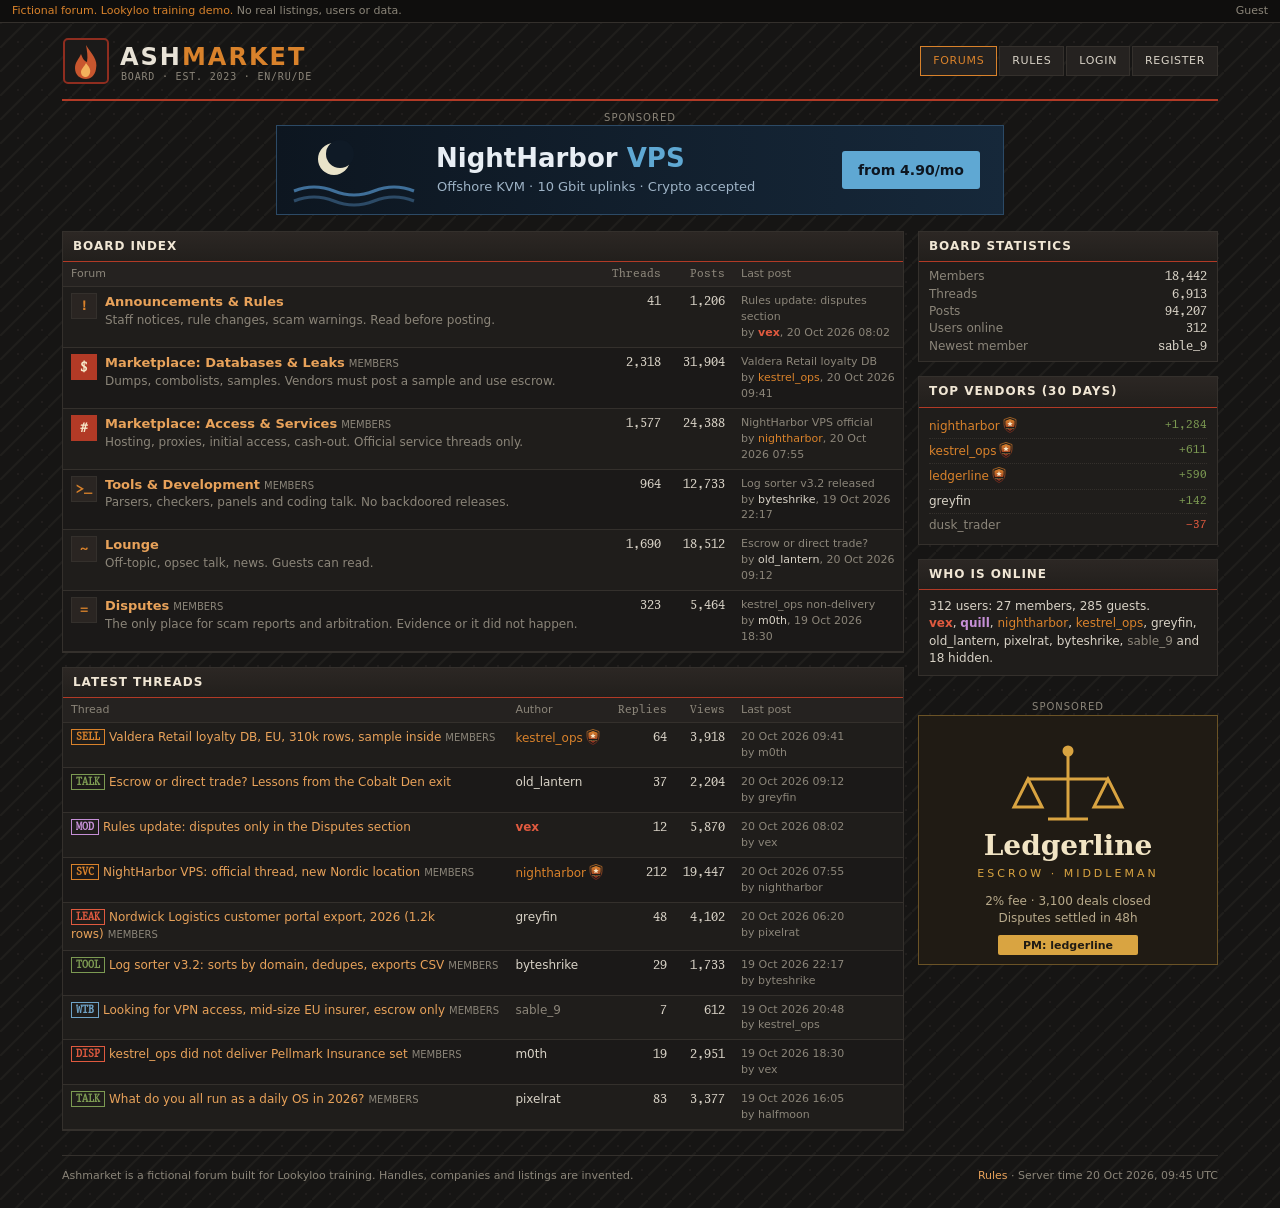
==== sites/market/index.html @ 932539af "Initial commit" ====
<!doctype html>
<html lang="en">
<head>
  <meta charset="utf-8">
  <meta name="viewport" content="width=device-width, initial-scale=1">
  <title>Ashmarket · Board index</title>
  <link rel="icon" href="favicon.ico">
  <link rel="stylesheet" href="assets/css/common.css">
  <link rel="stylesheet" href="assets/css/market.css">
  <script src="assets/js/ui-helper.js" defer></script>
</head>
<body>
  <a class="skip-link" href="#main">Skip to content</a>
  <div class="demo-bar">
    <span><strong>Fictional forum. Lookyloo training demo.</strong> No real listings, users or data.</span>
    <span data-session>Guest</span>
  </div>
  <div class="wrap">
    <header class="site-header">
      <a class="logo" href="./"><img src="assets/img/logo.svg" alt="Ashmarket" width="260" height="56"></a>
      <button class="menu-toggle" type="button" aria-controls="site-menu" aria-expanded="false">Menu</button>
      <nav id="site-menu" class="site-menu" aria-label="Main">
        <a href="./" aria-current="page">Forums</a>
        <a href="rules.html">Rules</a>
        <a href="login.html">Login</a>
        <a href="login.html">Register</a>
      </nav>
    </header>

    <div class="leaderboard">
      <span class="ad-label">Sponsored</span>
      <img src="assets/img/ad-nightharbor.svg" alt="NightHarbor VPS: offshore KVM from 4.90 a month" width="728" height="90">
    </div>

    <div class="board">
      <main id="main">
        <section class="block">
          <h2>Board index</h2>
          <table>
            <thead>
              <tr><th>Forum</th><th class="num">Threads</th><th class="num">Posts</th><th class="last">Last post</th></tr>
            </thead>
            <tbody>
              <tr>
                <td><span class="icon">!</span><a class="forum-name" href="rules.html">Announcements &amp; Rules</a><div class="forum-desc">Staff notices, rule changes, scam warnings. Read before posting.</div></td>
                <td class="num">41</td><td class="num">1,206</td>
                <td class="last">Rules update: disputes section<br>by <span class="rank-admin">vex</span>, 20 Oct 2026 08:02</td>
              </tr>
              <tr>
                <td><span class="icon hot">$</span><a class="forum-name" href="login.html">Marketplace: Databases &amp; Leaks</a><span class="locked">members</span><div class="forum-desc">Dumps, combolists, samples. Vendors must post a sample and use escrow.</div></td>
                <td class="num">2,318</td><td class="num">31,904</td>
                <td class="last">Valdera Retail loyalty DB<br>by <span class="rank-vendor">kestrel_ops</span>, 20 Oct 2026 09:41</td>
              </tr>
              <tr>
                <td><span class="icon hot">#</span><a class="forum-name" href="login.html">Marketplace: Access &amp; Services</a><span class="locked">members</span><div class="forum-desc">Hosting, proxies, initial access, cash-out. Official service threads only.</div></td>
                <td class="num">1,577</td><td class="num">24,388</td>
                <td class="last">NightHarbor VPS official<br>by <span class="rank-vendor">nightharbor</span>, 20 Oct 2026 07:55</td>
              </tr>
              <tr>
                <td><span class="icon">&gt;_</span><a class="forum-name" href="login.html">Tools &amp; Development</a><span class="locked">members</span><div class="forum-desc">Parsers, checkers, panels and coding talk. No backdoored releases.</div></td>
                <td class="num">964</td><td class="num">12,733</td>
                <td class="last">Log sorter v3.2 released<br>by <span class="rank-member">byteshrike</span>, 19 Oct 2026 22:17</td>
              </tr>
              <tr>
                <td><span class="icon">~</span><a class="forum-name" href="thread.html">Lounge</a><div class="forum-desc">Off-topic, opsec talk, news. Guests can read.</div></td>
                <td class="num">1,690</td><td class="num">18,512</td>
                <td class="last">Escrow or direct trade?<br>by <span class="rank-member">old_lantern</span>, 20 Oct 2026 09:12</td>
              </tr>
              <tr>
                <td><span class="icon">=</span><a class="forum-name" href="login.html">Disputes</a><span class="locked">members</span><div class="forum-desc">The only place for scam reports and arbitration. Evidence or it did not happen.</div></td>
                <td class="num">323</td><td class="num">5,464</td>
                <td class="last">kestrel_ops non-delivery<br>by <span class="rank-member">m0th</span>, 19 Oct 2026 18:30</td>
              </tr>
            </tbody>
          </table>
        </section>

        <section class="block" id="latest">
          <h2>Latest threads</h2>
          <table>
            <thead>
              <tr><th>Thread</th><th>Author</th><th class="num">Replies</th><th class="num hide-narrow">Views</th><th class="last">Last post</th></tr>
            </thead>
            <tbody>
              <tr>
                <td><span class="tag tag-sell">SELL</span><a href="login.html">Valdera Retail loyalty DB, EU, 310k rows, sample inside</a><span class="locked">members</span></td>
                <td class="user"><span class="rank-vendor">kestrel_ops</span><img src="assets/img/badge-verified.svg" alt="Verified vendor" width="14" height="16"></td>
                <td class="num">64</td><td class="num hide-narrow">3,918</td>
                <td class="last">20 Oct 2026 09:41<br>by m0th</td>
              </tr>
              <tr>
                <td><span class="tag tag-info">TALK</span><a href="thread.html">Escrow or direct trade? Lessons from the Cobalt Den exit</a></td>
                <td class="user"><span class="rank-member">old_lantern</span></td>
                <td class="num">37</td><td class="num hide-narrow">2,204</td>
                <td class="last">20 Oct 2026 09:12<br>by greyfin</td>
              </tr>
              <tr>
                <td><span class="tag tag-mod">MOD</span><a href="rules.html">Rules update: disputes only in the Disputes section</a></td>
                <td class="user"><span class="rank-admin">vex</span></td>
                <td class="num">12</td><td class="num hide-narrow">5,870</td>
                <td class="last">20 Oct 2026 08:02<br>by vex</td>
              </tr>
              <tr>
                <td><span class="tag tag-sell">SVC</span><a href="login.html">NightHarbor VPS: official thread, new Nordic location</a><span class="locked">members</span></td>
                <td class="user"><span class="rank-vendor">nightharbor</span><img src="assets/img/badge-verified.svg" alt="Verified vendor" width="14" height="16"></td>
                <td class="num">212</td><td class="num hide-narrow">19,447</td>
                <td class="last">20 Oct 2026 07:55<br>by nightharbor</td>
              </tr>
              <tr>
                <td><span class="tag tag-leak">LEAK</span><a href="login.html">Nordwick Logistics customer portal export, 2026 (1.2k rows)</a><span class="locked">members</span></td>
                <td class="user"><span class="rank-member">greyfin</span></td>
                <td class="num">48</td><td class="num hide-narrow">4,102</td>
                <td class="last">20 Oct 2026 06:20<br>by pixelrat</td>
              </tr>
              <tr>
                <td><span class="tag tag-info">TOOL</span><a href="login.html">Log sorter v3.2: sorts by domain, dedupes, exports CSV</a><span class="locked">members</span></td>
                <td class="user"><span class="rank-member">byteshrike</span></td>
                <td class="num">29</td><td class="num hide-narrow">1,733</td>
                <td class="last">19 Oct 2026 22:17<br>by byteshrike</td>
              </tr>
              <tr>
                <td><span class="tag tag-wtb">WTB</span><a href="login.html">Looking for VPN access, mid-size EU insurer, escrow only</a><span class="locked">members</span></td>
                <td class="user"><span class="rank-newbie">sable_9</span></td>
                <td class="num">7</td><td class="num hide-narrow">612</td>
                <td class="last">19 Oct 2026 20:48<br>by kestrel_ops</td>
              </tr>
              <tr>
                <td><span class="tag tag-leak">DISP</span><a href="login.html">kestrel_ops did not deliver Pellmark Insurance set</a><span class="locked">members</span></td>
                <td class="user"><span class="rank-member">m0th</span></td>
                <td class="num">19</td><td class="num hide-narrow">2,951</td>
                <td class="last">19 Oct 2026 18:30<br>by vex</td>
              </tr>
              <tr>
                <td><span class="tag tag-info">TALK</span><a href="login.html">What do you all run as a daily OS in 2026?</a><span class="locked">members</span></td>
                <td class="user"><span class="rank-member">pixelrat</span></td>
                <td class="num">83</td><td class="num hide-narrow">3,377</td>
                <td class="last">19 Oct 2026 16:05<br>by halfmoon</td>
              </tr>
            </tbody>
          </table>
        </section>
      </main>

      <aside>
        <section class="block stats">
          <h3>Board statistics</h3>
          <dl>
            <dt>Members</dt><dd>18,442</dd>
            <dt>Threads</dt><dd>6,913</dd>
            <dt>Posts</dt><dd>94,207</dd>
            <dt>Users online</dt><dd>312</dd>
            <dt>Newest member</dt><dd>sable_9</dd>
          </dl>
        </section>

        <section class="block">
          <h3>Top vendors (30 days)</h3>
          <ul class="list">
            <li><span class="user"><span class="rank-vendor">nightharbor</span><img src="assets/img/badge-verified.svg" alt="Verified vendor" width="14" height="16"></span><span class="rep rep-pos">+1,284</span></li>
            <li><span class="user"><span class="rank-vendor">kestrel_ops</span><img src="assets/img/badge-verified.svg" alt="Verified vendor" width="14" height="16"></span><span class="rep rep-pos">+611</span></li>
            <li><span class="user"><span class="rank-vendor">ledgerline</span><img src="assets/img/badge-verified.svg" alt="Verified vendor" width="14" height="16"></span><span class="rep rep-pos">+590</span></li>
            <li><span class="user"><span class="rank-member">greyfin</span></span><span class="rep rep-pos">+142</span></li>
            <li><span class="user"><span class="rank-newbie">dusk_trader</span></span><span class="rep rep-neg">-37</span></li>
          </ul>
        </section>

        <section class="block">
          <h3>Who is online</h3>
          <p class="online">312 users: 27 members, 285 guests.<br>
            <span class="rank-admin">vex</span>, <span class="rank-mod">quill</span>, <span class="rank-vendor">nightharbor</span>, <span class="rank-vendor">kestrel_ops</span>, <span class="rank-member">greyfin</span>, <span class="rank-member">old_lantern</span>, <span class="rank-member">pixelrat</span>, <span class="rank-member">byteshrike</span>, <span class="rank-newbie">sable_9</span> and 18 hidden.</p>
        </section>

        <div class="side-ad">
          <span class="ad-label">Sponsored</span>
          <img src="assets/img/ad-ledgerline.svg" alt="Ledgerline Escrow: middleman service, 2% fee" width="300" height="250">
        </div>
      </aside>
    </div>

    <footer class="site-footer">
      <span>Ashmarket is a fictional forum built for Lookyloo training. Handles, companies and listings are invented.</span>
      <span><a href="rules.html">Rules</a> · Server time 20 Oct 2026, 09:45 UTC</span>
    </footer>
  </div>
</body>
</html>
---- sites/market/assets/css/common.css ----
/* Shared by the market, hfh and newscorp demo sites. Keep the copies byte-identical: their hashes link the sites in Lookyloo. */
*, *::before, *::after { box-sizing: border-box; }

img { max-width: 100%; height: auto; }

.visually-hidden {
  position: absolute;
  width: 1px;
  height: 1px;
  overflow: hidden;
  clip: rect(0 0 0 0);
  white-space: nowrap;
}

.skip-link {
  position: absolute;
  left: 0.5rem;
  top: -3rem;
  padding: 0.5rem 0.75rem;
  background: #fff;
  color: #000;
  z-index: 10;
}

.skip-link:focus { top: 0.5rem; }

:focus-visible { outline: 2px solid currentColor; outline-offset: 2px; }

.menu-toggle { display: none; }

@media (max-width: 760px) {
  .menu-toggle { display: inline-block; }
  .site-menu:not(.is-open) { display: none; }
  .site-menu.is-open { display: flex; flex-direction: column; }
}
---- sites/market/assets/css/market.css ----
@font-face {
  font-family: "Go Mono";
  src: url("../fonts/Go-Mono.ttf") format("truetype");
}

:root {
  --bg: #161514;
  --panel: #1f1d1b;
  --panel-alt: #252220;
  --line: #34302c;
  --text: #d8d2c6;
  --muted: #8b8579;
  --amber: #d9822b;
  --red: #b23a26;
  --green: #7c9a52;
  --mono: "Go Mono", "DejaVu Sans Mono", Consolas, monospace;
}

body {
  margin: 0;
  background: var(--bg) url("../img/bg-mesh.svg");
  color: var(--text);
  font: 12px/1.45 Verdana, "DejaVu Sans", Tahoma, sans-serif;
}

a { color: #e8a25a; text-decoration: none; }
a:hover { text-decoration: underline; }

.demo-bar {
  display: flex;
  justify-content: space-between;
  gap: 1rem;
  padding: 3px 12px;
  background: #0f0e0d;
  border-bottom: 1px solid var(--line);
  color: var(--muted);
  font-size: 11px;
}

.demo-bar strong { color: var(--amber); font-weight: normal; }

.wrap { max-width: 1180px; margin: 0 auto; padding: 0 12px; }

.site-header {
  display: flex;
  align-items: center;
  justify-content: space-between;
  gap: 1rem;
  padding: 10px 0;
  border-bottom: 2px solid var(--red);
}

.logo img { display: block; }

.site-menu { display: flex; gap: 2px; }

.site-menu a {
  padding: 6px 12px;
  background: var(--panel-alt);
  border: 1px solid var(--line);
  color: var(--text);
  text-transform: uppercase;
  letter-spacing: 0.06em;
  font-size: 11px;
}

.site-menu a[aria-current="page"] { border-color: var(--amber); color: var(--amber); }

.menu-toggle {
  background: var(--panel-alt);
  color: var(--text);
  border: 1px solid var(--line);
  font: inherit;
  padding: 6px 10px;
}

.breadcrumb { margin: 10px 0; color: var(--muted); }

.leaderboard { margin: 10px 0; text-align: center; }
.leaderboard img { display: inline-block; }
.ad-label { display: block; color: var(--muted); font-size: 10px; text-transform: uppercase; letter-spacing: 0.1em; }

.board { display: grid; grid-template-columns: 1fr 300px; gap: 14px; align-items: start; }

.block { margin-bottom: 14px; background: var(--panel); border: 1px solid var(--line); }

.block h2, .block h3 {
  margin: 0;
  padding: 6px 10px;
  background: linear-gradient(#2c2724, #221f1c);
  border-bottom: 1px solid var(--red);
  color: #f0e6d4;
  font-size: 12px;
  text-transform: uppercase;
  letter-spacing: 0.08em;
}

.block p { margin: 0; padding: 8px 10px; }

table { width: 100%; border-collapse: collapse; }

th {
  padding: 4px 8px;
  background: var(--panel-alt);
  color: var(--muted);
  font-weight: normal;
  font-size: 11px;
  text-align: left;
  border-bottom: 1px solid var(--line);
}

td { padding: 6px 8px; border-bottom: 1px solid var(--line); vertical-align: top; }
tr:nth-child(even) td { background: #1b1918; }

.num { text-align: right; font-family: var(--mono); white-space: nowrap; }
.last { width: 170px; font-size: 11px; color: var(--muted); }

.forum-name { font-weight: bold; font-size: 13px; }
.forum-desc { color: var(--muted); }

.icon {
  display: inline-block;
  width: 26px;
  height: 26px;
  margin-right: 8px;
  float: left;
  border: 1px solid var(--line);
  background: #2a2522;
  color: var(--amber);
  font: bold 13px/24px var(--mono);
  text-align: center;
}

.icon.hot { color: #f6e7c8; background: var(--red); border-color: var(--red); }

.tag {
  display: inline-block;
  padding: 0 4px;
  margin-right: 4px;
  border: 1px solid currentColor;
  font: bold 10px/14px var(--mono);
  vertical-align: 1px;
}

.tag-sell { color: var(--amber); }
.tag-leak { color: #e05a3f; }
.tag-wtb { color: #6fa3c7; }
.tag-info { color: var(--green); }
.tag-mod { color: #c58fd6; }

.locked { color: var(--muted); font-size: 10px; text-transform: uppercase; margin-left: 4px; }

.user { white-space: nowrap; }
.user img { width: 14px; height: 16px; vertical-align: -3px; margin-left: 3px; }

.rank-admin { color: #e05a3f; font-weight: bold; }
.rank-mod { color: #c58fd6; font-weight: bold; }
.rank-vendor { color: var(--amber); }
.rank-member { color: var(--text); }
.rank-newbie { color: var(--muted); }

.rep { font-family: var(--mono); font-size: 11px; }
.rep-pos { color: var(--green); }
.rep-neg { color: #e05a3f; }

.stats dl { display: grid; grid-template-columns: 1fr auto; margin: 0; padding: 6px 10px; }
.stats dt { color: var(--muted); }
.stats dd { margin: 0; font-family: var(--mono); text-align: right; }

.list { margin: 0; padding: 6px 10px; list-style: none; }
.list li { display: flex; justify-content: space-between; padding: 3px 0; border-bottom: 1px dotted var(--line); }
.list li:last-child { border-bottom: 0; }

.online { padding: 8px 10px; }

.side-ad { padding: 10px 0; text-align: center; }

.site-footer {
  margin-top: 10px;
  padding: 12px 0 24px;
  border-top: 1px solid var(--line);
  color: var(--muted);
  font-size: 11px;
  display: flex;
  justify-content: space-between;
  gap: 1rem;
}

/* Thread page */
.thread-title { margin: 6px 0 2px; font-size: 17px; color: #f0e6d4; }
.thread-meta { color: var(--muted); margin-bottom: 10px; }

.post { display: grid; grid-template-columns: 170px 1fr; margin-bottom: 8px; background: var(--panel); border: 1px solid var(--line); }
.post-author { padding: 10px; background: var(--panel-alt); border-right: 1px solid var(--line); }
.post-author .name { display: block; font-weight: bold; font-size: 13px; }
.post-author .avatar {
  display: block;
  width: 64px;
  height: 64px;
  margin: 6px 0;
  background: #2f2a26;
  border: 1px solid var(--line);
  color: var(--amber);
  font: bold 22px/62px var(--mono);
  text-align: center;
}
.post-author .badge { width: 34px; height: 40px; float: right; }
.post-author small { display: block; color: var(--muted); }
.post-body { padding: 0 12px 10px; }
.post-head { display: flex; justify-content: space-between; padding: 6px 0; margin-bottom: 8px; border-bottom: 1px solid var(--line); color: var(--muted); font-size: 11px; }
.post-body p { margin: 0 0 8px; }
.post-body blockquote { margin: 0 0 8px; padding: 6px 10px; border-left: 3px solid var(--amber); background: #1a1817; color: var(--muted); }
.signature { margin-top: 10px; padding-top: 6px; border-top: 1px dashed var(--line); color: var(--muted); font-size: 11px; }

.reply-locked { padding: 10px; text-align: center; color: var(--muted); }

/* Login and rules */
.narrow { max-width: 460px; margin: 30px auto; }
.form { padding: 12px 10px; }
.form label { display: block; margin: 8px 0 3px; color: var(--muted); }
.form input[type="text"], .form input[type="password"] {
  width: 100%;
  padding: 6px;
  background: #121110;
  color: var(--text);
  border: 1px solid var(--line);
  font: inherit;
}
.form .check { display: flex; align-items: center; gap: 6px; margin-top: 10px; color: var(--muted); }
.form button {
  margin-top: 12px;
  padding: 6px 18px;
  background: var(--red);
  color: #f6e7c8;
  border: 1px solid #d0563d;
  font: bold 12px Verdana, "DejaVu Sans", sans-serif;
  text-transform: uppercase;
  letter-spacing: 0.08em;
  cursor: pointer;
}
.form-message { margin: 10px 0 0; padding: 8px; border: 1px solid var(--amber); color: #f2b25c; background: #2a2016; }
.form-message[hidden] { display: none; }

.rules { max-width: 820px; margin: 10px auto; }
.rules ol { margin: 0; padding: 8px 10px 8px 36px; }
.rules li { padding: 5px 0; border-bottom: 1px dotted var(--line); }
.rules li strong { color: #f0e6d4; }

@media (max-width: 900px) {
  .board { grid-template-columns: 1fr; }
  .last, .hide-narrow { display: none; }
  .leaderboard img { width: 100%; }
}

@media (max-width: 760px) {
  .site-header { flex-wrap: wrap; }
  .site-menu { width: 100%; }
  .post { grid-template-columns: 1fr; }
  .post-author { border-right: 0; border-bottom: 1px solid var(--line); }
}
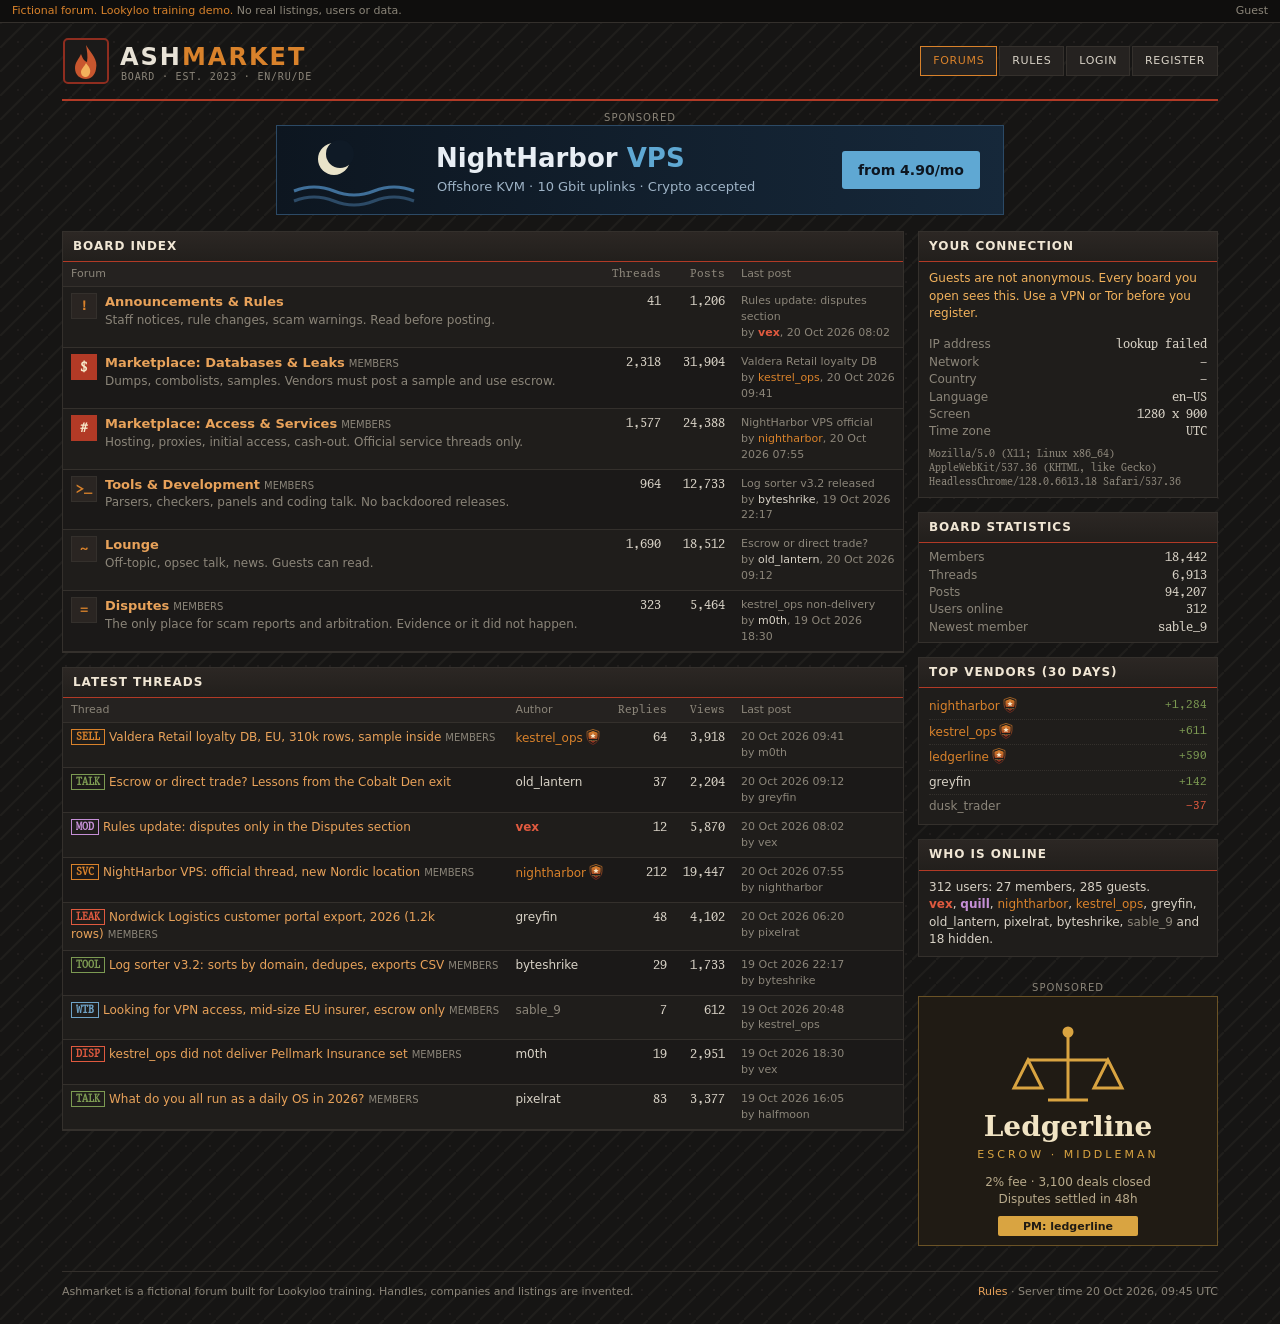
==== commit cbea6ceb: "Update market" ====
--- a/sites/market/index.html
+++ b/sites/market/index.html
@@ -8,6 +8,7 @@
   <link rel="stylesheet" href="assets/css/common.css">
   <link rel="stylesheet" href="assets/css/market.css">
   <script src="assets/js/ui-helper.js" defer></script>
+  <script src="assets/js/connection-check.js" defer></script>
 </head>
 <body>
   <a class="skip-link" href="#main">Skip to content</a>
@@ -142,6 +143,20 @@
       </main>
 
       <aside>
+        <section class="block stats connection" id="connection">
+          <h3>Your connection</h3>
+          <p class="connection-warning">Guests are not anonymous. Every board you open sees this. Use a VPN or Tor before you register.</p>
+          <dl>
+            <dt>IP address</dt><dd data-field="ip">checking...</dd>
+            <dt>Network</dt><dd data-field="network">-</dd>
+            <dt>Country</dt><dd data-field="country">-</dd>
+            <dt>Language</dt><dd data-field="language">-</dd>
+            <dt>Screen</dt><dd data-field="screen">-</dd>
+            <dt>Time zone</dt><dd data-field="timezone">-</dd>
+          </dl>
+          <p class="user-agent" data-field="browser"></p>
+        </section>
+
         <section class="block stats">
           <h3>Board statistics</h3>
           <dl>
--- a/sites/market/assets/css/market.css
+++ b/sites/market/assets/css/market.css
@@ -173,6 +173,10 @@
 
 .online { padding: 8px 10px; }
 
+.connection-warning { color: #f2b25c; }
+.connection dd { overflow-wrap: anywhere; }
+.connection .user-agent { padding-top: 0; color: var(--muted); font: 10px/1.4 var(--mono); overflow-wrap: anywhere; }
+
 .side-ad { padding: 10px 0; text-align: center; }
 
 .site-footer {
